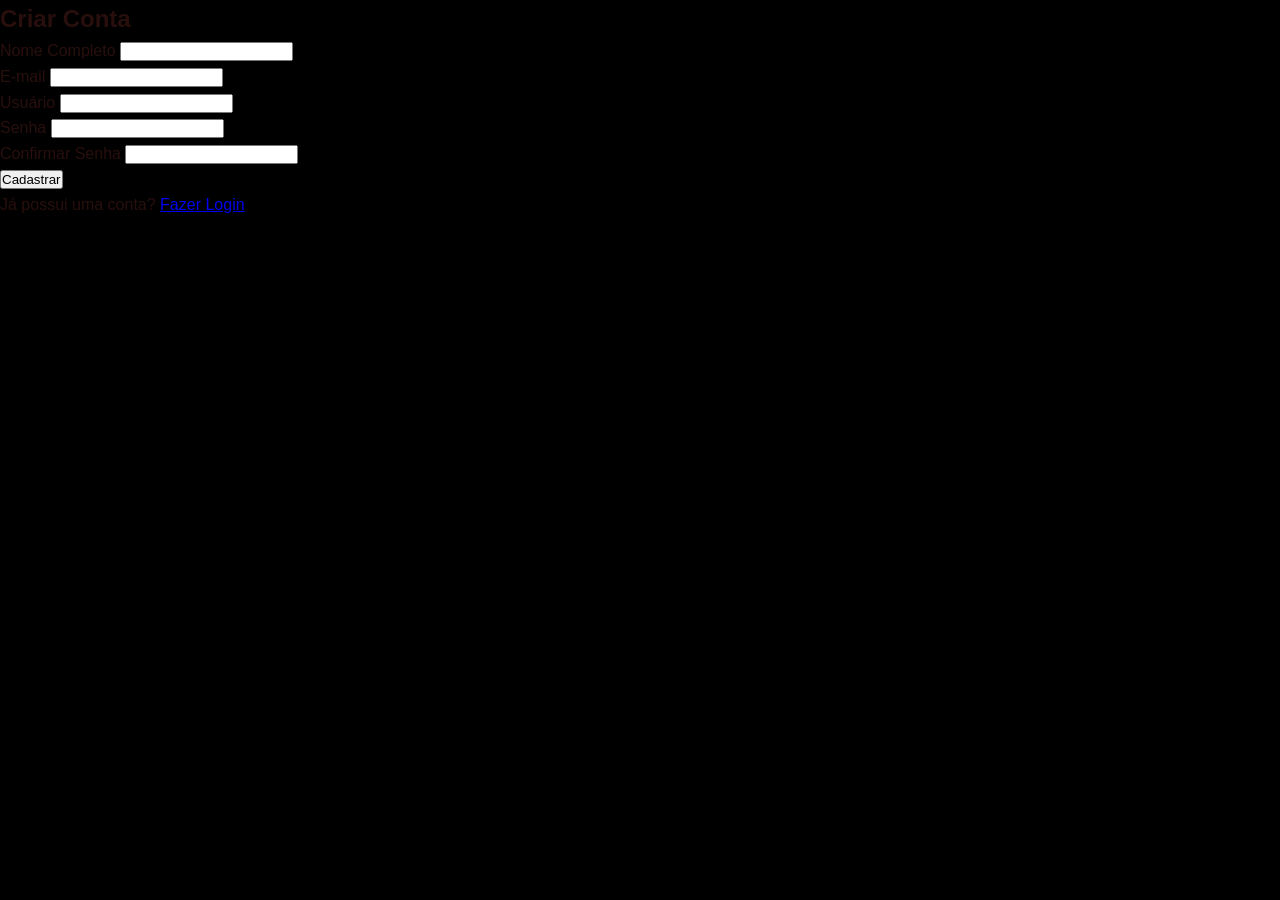
==== cadastro.html @ 46ab50cd "Add files via upload" ====
<!DOCTYPE html>
<html lang="en">
<head>
    <meta charset="UTF-8">
    <meta name="viewport" content="width=device-width, initial-scale=1.0">
    <title>Casdastro</title>
    <link rel="stylesheet" href="style.css">
</head>
<body>
    <div class="cadastro">
    <h2>Criar Conta</h2>

    <form action="login.html" method="get">

        <div class="campo">
            <label>Nome Completo</label>
            <input type="text" required>
        </div>

        <div class="campo">
            <label>E-mail</label>
            <input type="email" required>
        </div>

        <div class="campo">
            <label>Usuário</label>
            <input type="text" required>
        </div>

        <div class="campo">
            <label>Senha</label>
            <input type="password" required>
        </div>

        <div class="campo">
            <label>Confirmar Senha</label>
            <input type="password" required>
        </div>

        <button type="submit">Cadastrar</button>

    </form>

    <div class="voltar">
        <p>Já possui uma conta? <a href="login.html">Fazer Login</a></p>
    </div>

</div>
</body>
</html>
---- style.css ----
/* ===========================
   VOZ E DIREITO
   Inspirado no Politize
=========================== */

@import url('https://fonts.googleapis.com/css2?family=Inter:wght@300;400;500;600;700;800&display=swap');

/* VARIÁVEIS DE CORES E BASE */
:root{ 

    --background:#000000; /*FUNDO 60%*/
    --cor-secundaria:#280F0D; /*CARDS, DIVISÕES E ABAS 30%*/
    --texto:#FFFFFF; /*TEXTO 10%*/
    --cor-texto-suave:#CCCCCC;/*PARA VARIAÇÃO DE COR DE TEXTO*/

}

/*MARGENS PADRÃO ZERADA*/
*{
    margin: 0;
    padding: 0;
    box-sizing: border-box;
}

body{
  background-color: var(--background);
  color: var(--cor-secundaria);
  font-family: Arial, sans-serif ;
  line-height: 1.6;
}

header{
  background-color: var(--cor-secundaria);
  display: flex;
  justify-content: space-between;
  align-items: center;
  padding: 1.5rem 2rem;
  border-bottom: 2px solid #3a1613;
}

header nav a {
  color: var(--cor-texto);
    text-decoration: none;
    margin: 0 10px;
    font-weight: bold;
}

header nav a:hover {
    text-decoration: underline;
}

/*CARDS E MINISTÉRIOS*/

.card, .ministerio {
    background-color: var(--cor-secundaria);
    border-radius: 8px;
    padding: 1rem;
    color: var(--cor-texto);
}

/*CARROSSEL DE PERSONALIDADES*/

.carrossel{
  background-color: var(--cor-secundaria);
  overflow-x: auto;
  gap: 1.5rem;
  padding: 1rem 0;
  scroll-behavior: smooth;
  display: flex;
}

.card{
  background-color: var(--cor-secundaria);
  flex: 0 0 500px;
  padding: 1rem;
  border-radius: 8px;
  text-align: center;
  text-decoration: none;
  color: var(--texto);
  transition: transform 0.2s;
}

.card:hover{
  transform: translateY(-5px);
}

.card img {
  width: 100%;
    height: 180px;
    object-fit: cover;
    border-radius: 6px;
    margin-bottom: 0.5rem;
}
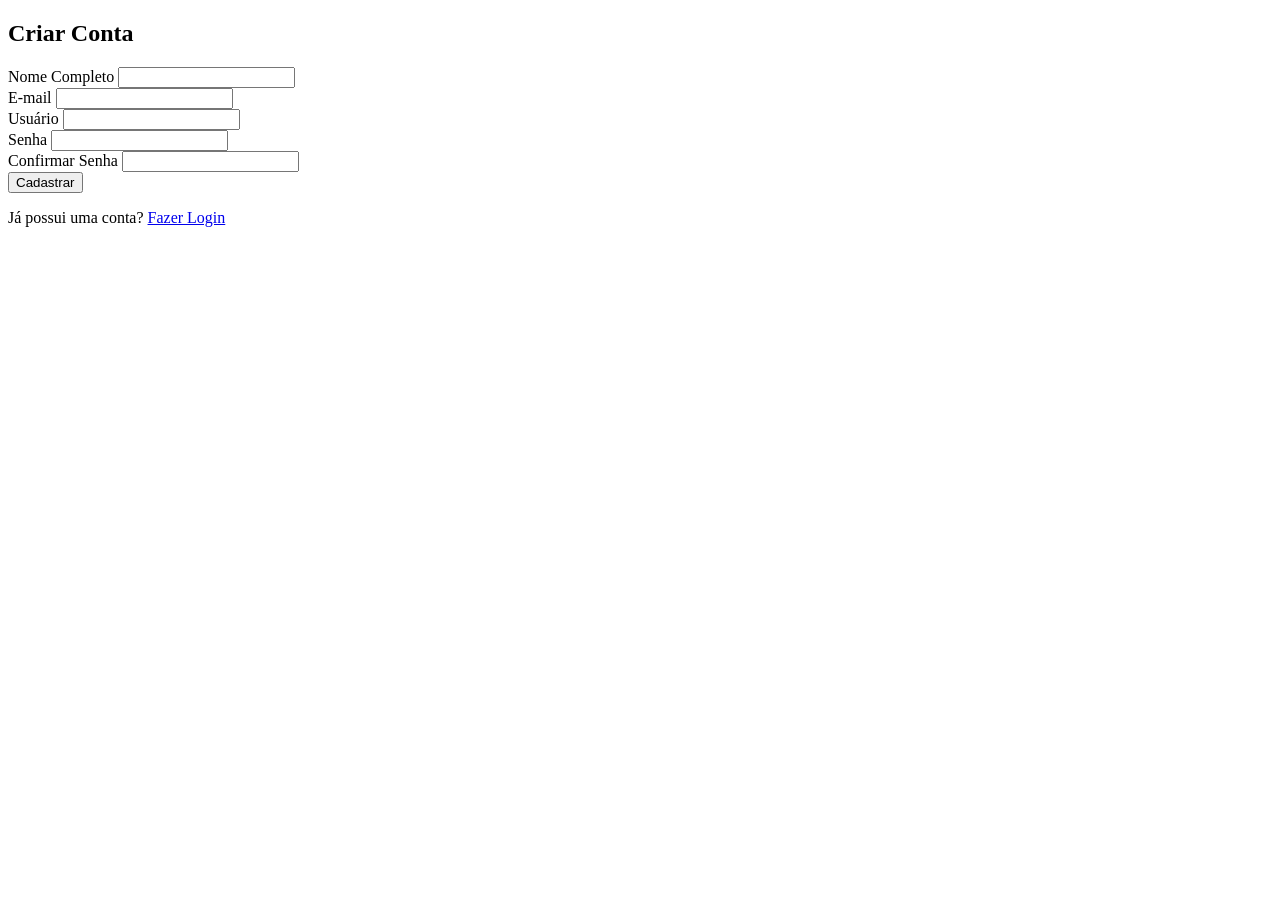
==== commit 54db687d: "Update cadastro.html to use cadastro.css" ====
--- a/cadastro.html
+++ b/cadastro.html
@@ -4,7 +4,7 @@
     <meta charset="UTF-8">
     <meta name="viewport" content="width=device-width, initial-scale=1.0">
     <title>Casdastro</title>
-    <link rel="stylesheet" href="style.css">
+    <link rel="stylesheet" href="cadastro.css">
 </head>
 <body>
     <div class="cadastro">
@@ -47,4 +47,4 @@
 
 </div>
 </body>
-</html>+</html>
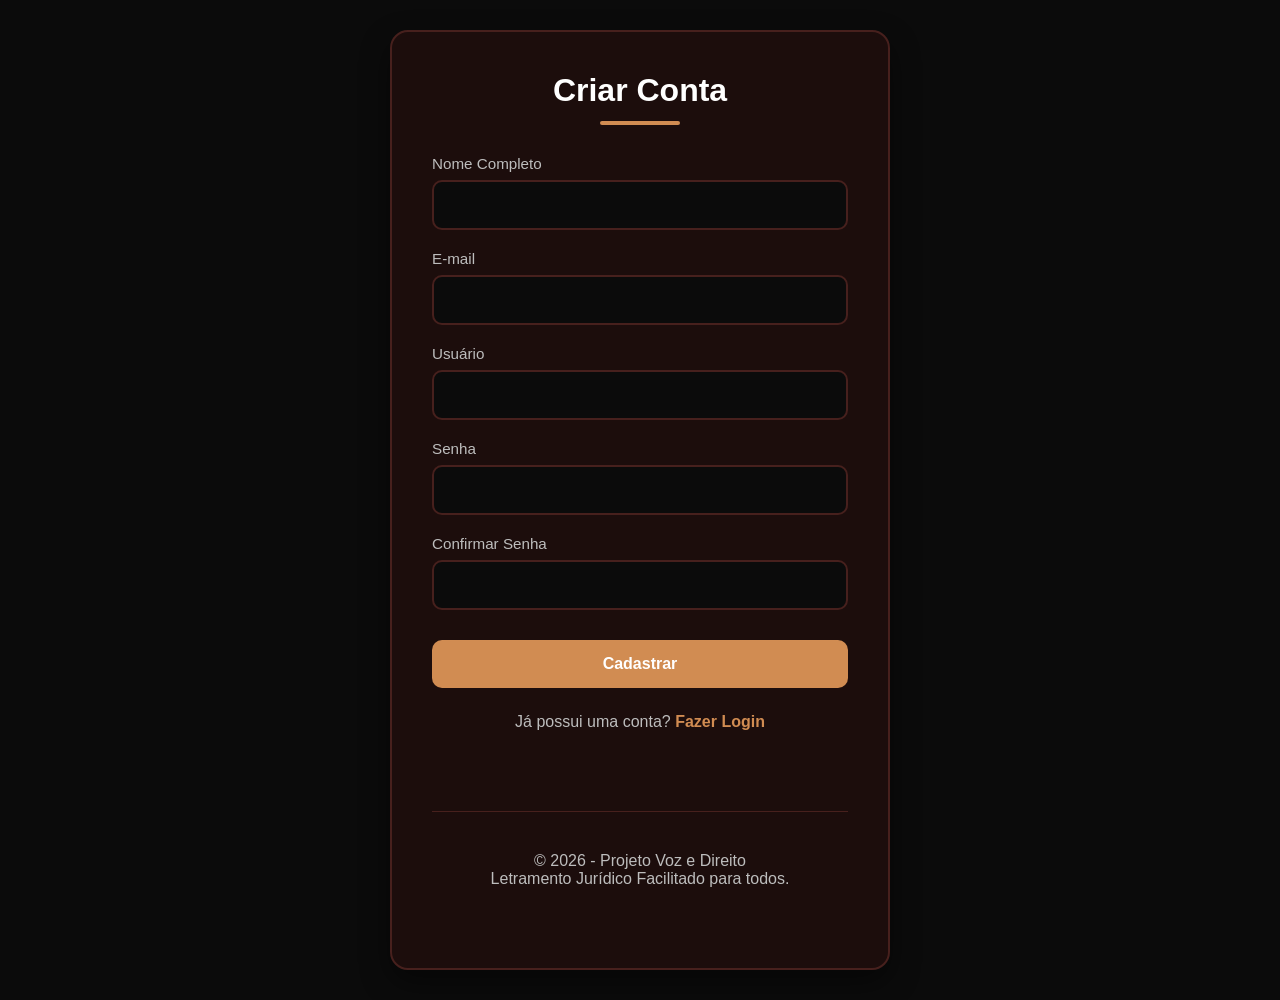
==== commit 7303b784: "Update cadastro.html" ====
--- a/cadastro.html
+++ b/cadastro.html
@@ -43,8 +43,25 @@
 
     <div class="voltar">
         <p>Já possui uma conta? <a href="login.html">Fazer Login</a></p>
-    </div>
 
+        <!-- ===================================== -->
+    <!-- FOOTER -->
+    <!-- ===================================== -->
+
+    <footer>
+
+        <p>
+            © 2026 - Projeto Voz e Direito
+        </p>
+
+        <p>
+            Letramento Jurídico Facilitado para todos.
+        </p>
+
+    </footer>
+
+    <script src="script.js"></script>
+        
 </div>
 </body>
 </html>
--- a/cadastro.css
+++ b/cadastro.css
@@ -0,0 +1,189 @@
+/* Paleta de cores */
+:root{
+
+    --background:#0b0b0b;
+    --cor-secundaria:#1c0d0c;
+    --cor-terciaria:#351816;
+
+    --texto:#ffffff;
+    --cor-texto-suave:#bdbdbd;
+
+    --destaque:#d18c52;
+    --borda:#47201d;
+}
+
+/* Reset */
+*{
+    margin:0;
+    padding:0;
+    box-sizing:border-box;
+}
+
+/* Corpo */
+body{
+    font-family: Arial, Helvetica, sans-serif;
+    background:var(--background);
+    color:var(--texto);
+
+    display:flex;
+    justify-content:center;
+    align-items:center;
+
+    min-height:100vh;
+    padding:30px;
+}
+
+/* Caixa de cadastro */
+.cadastro{
+    width:100%;
+    max-width:500px;
+
+    background:var(--cor-secundaria);
+    border:2px solid var(--borda);
+    border-radius:18px;
+
+    padding:40px;
+
+    box-shadow:0 12px 30px rgba(0,0,0,.45);
+    transition:.3s;
+}
+
+.cadastro:hover{
+    background:var(--cor-terciaria);
+    transform:translateY(-5px);
+}
+
+/* Título */
+.cadastro h2{
+    text-align:center;
+    font-size:2rem;
+    margin-bottom:30px;
+    color:var(--texto);
+    position:relative;
+}
+
+.cadastro h2::after{
+    content:"";
+    display:block;
+    width:80px;
+    height:4px;
+    background:var(--destaque);
+    margin:12px auto 0;
+    border-radius:10px;
+}
+
+/* Campos */
+.campo{
+    display:flex;
+    flex-direction:column;
+    margin-bottom:20px;
+}
+
+.campo label{
+    color:var(--cor-texto-suave);
+    margin-bottom:8px;
+    font-size:.95rem;
+}
+
+.campo input{
+    width:100%;
+    padding:14px;
+
+    background:var(--background);
+    color:var(--texto);
+
+    border:2px solid var(--borda);
+    border-radius:10px;
+
+    font-size:1rem;
+
+    transition:.3s;
+}
+
+.campo input::placeholder{
+    color:#8a8a8a;
+}
+
+.campo input:focus{
+    outline:none;
+    border-color:var(--destaque);
+    box-shadow:0 0 10px rgba(209,140,82,.35);
+}
+
+/* Botão */
+button{
+    width:100%;
+    margin-top:10px;
+    padding:15px;
+
+    background:var(--destaque);
+    color:var(--texto);
+
+    border:none;
+    border-radius:10px;
+
+    font-size:1rem;
+    font-weight:bold;
+
+    cursor:pointer;
+    transition:.3s;
+}
+
+button:hover{
+    background:#e7a56a;
+    transform:scale(1.02);
+}
+
+/* Link para login */
+.voltar{
+    margin-top:25px;
+    text-align:center;
+}
+
+.voltar p{
+    color:var(--cor-texto-suave);
+}
+
+.voltar a{
+    color:var(--destaque);
+    text-decoration:none;
+    font-weight:bold;
+    transition:.3s;
+}
+
+.voltar a:hover{
+    color:var(--texto);
+}
+
+/* Responsividade */
+@media(max-width:600px){
+
+    body{
+        padding:20px;
+    }
+
+    .cadastro{
+        padding:30px 25px;
+    }
+
+    .cadastro h2{
+        font-size:1.8rem;
+    }
+
+}
+
+footer{
+
+    background:var(--cor-secundaria);
+
+    margin-top:80px;
+
+    padding:40px;
+
+    text-align:center;
+
+    color:var(--cor-texto-suave);
+
+    border-top:1px solid var(--borda);
+
+}
